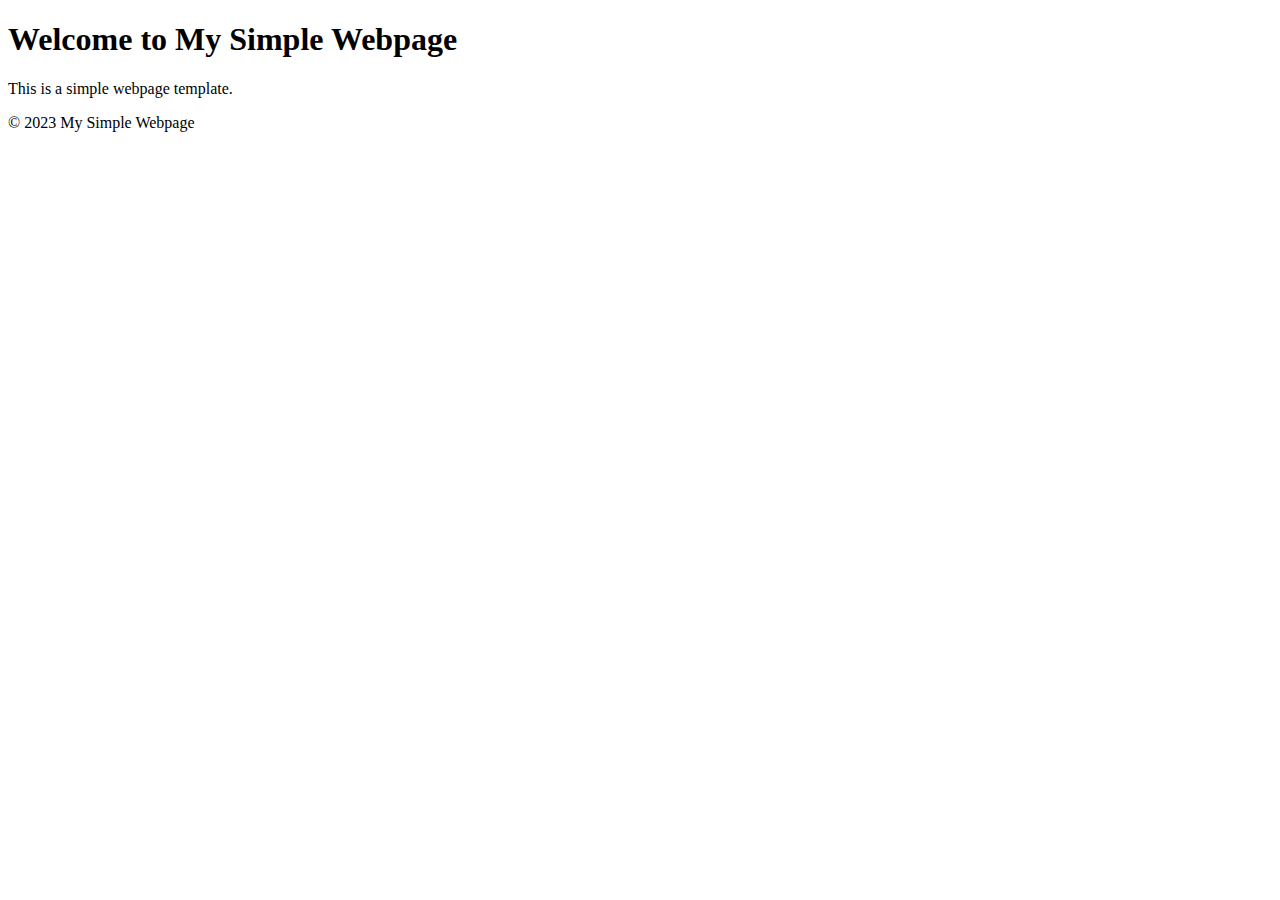
==== index.html @ 115a6396 "Add initial HTML structure for simple webpage" ====
<!DOCTYPE html>
<html lang="en">
<head>
    <meta charset="UTF-8">
    <meta name="viewport" content="width=device-width, initial-scale=1.0">
    <title>Simple Webpage</title>
    <link rel="stylesheet" href="styles.css">
</head>
<body>
    <header>
        <h1>Welcome to My Simple Webpage</h1>
    </header>
    <main>
        <p>This is a simple webpage template.</p>
    </main>
    <footer>
        <p>&copy; 2023 My Simple Webpage</p>
    </footer>
</body>
</html>
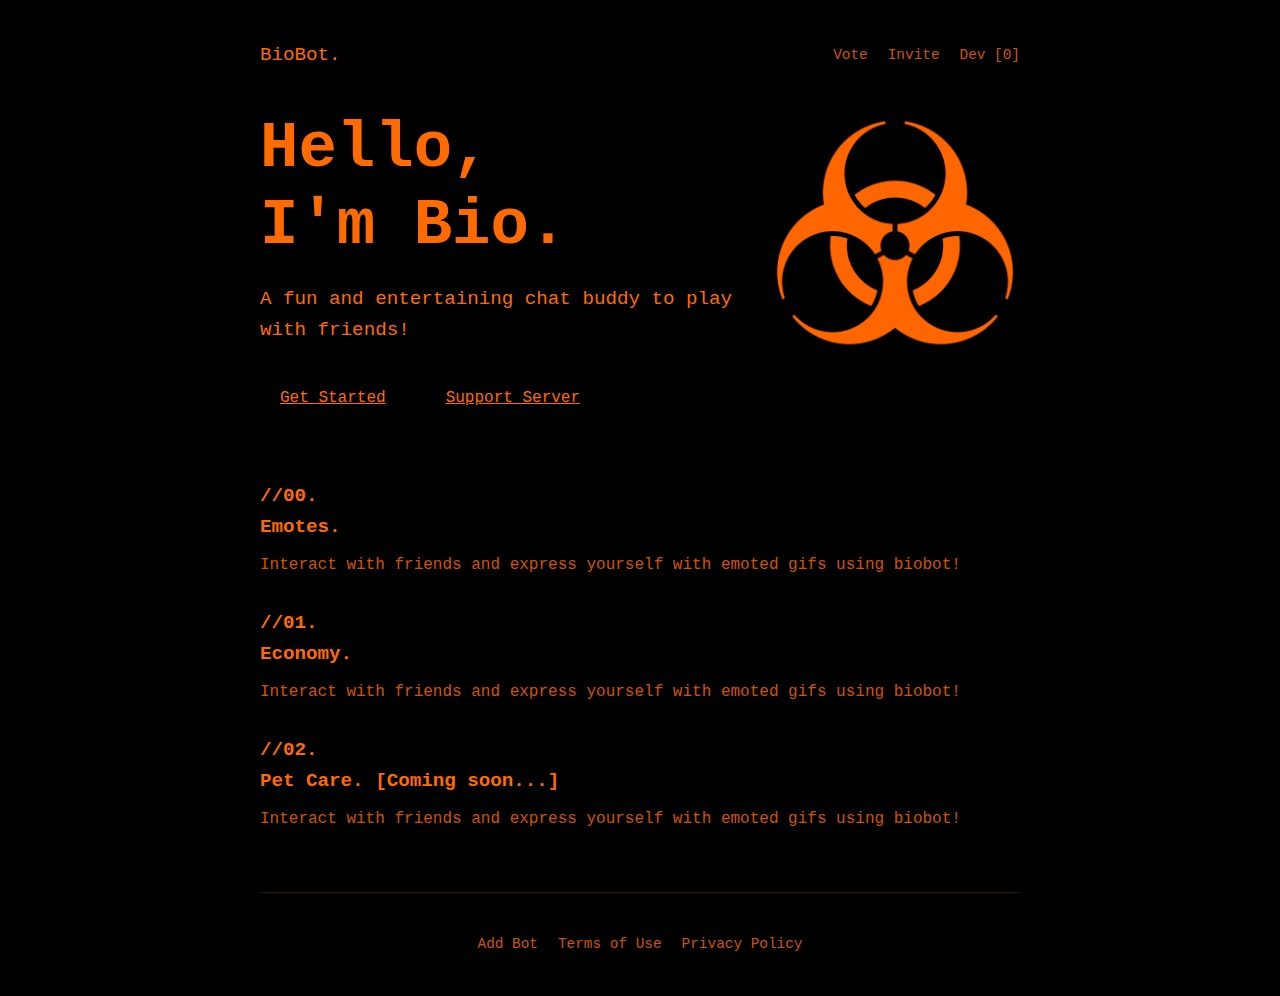
==== commit 5033cfa7: "Add initial styles and structure for BioBot webpage" ====
--- a/index.html
+++ b/index.html
@@ -3,18 +3,58 @@
 <head>
     <meta charset="UTF-8">
     <meta name="viewport" content="width=device-width, initial-scale=1.0">
-    <title>Simple Webpage</title>
-    <link rel="stylesheet" href="styles.css">
+    <title>BioBot - Chat Buddy</title>
+    <link rel="stylesheet" href="home-style.css">
+    <style>
+    </style>
 </head>
 <body>
-    <header>
-        <h1>Welcome to My Simple Webpage</h1>
-    </header>
-    <main>
-        <p>This is a simple webpage template.</p>
-    </main>
-    <footer>
-        <p>&copy; 2023 My Simple Webpage</p>
-    </footer>
+    <div class="container">
+        <header class="header">
+            <div class="brand">BioBot.</div>
+            <nav class="nav">
+                <a href="#" class="footer-link">Vote</a>
+                <a href="#" class="footer-link">Invite</a>
+                <a href="#" class="footer-link">Dev [0]</a>
+            </nav>
+        </header>
+
+        <main>
+            <section class="hero">
+                <img src="images/Biohazard_symbol_(orange).svg.png" alt="BioBot Image" class="biohazard-icon">
+                <h1>Hello,<br>I'm Bio.</h1>
+                <p class="description">A fun and entertaining chat buddy to play with friends!</p>
+                <div class="buttons">
+                    <a href="#" class="button">Get Started</a>
+                    <a href="#" class="button">Support Server</a>
+                </div>
+            </section>
+
+            <section class="features">
+                <div class="feature">
+                    <h2 class="feature-header">//00.<br>Emotes.</h2>
+                    <p class="feature-description">Interact with friends and express yourself with emoted gifs using biobot!</p>
+                </div>
+                
+                <div class="feature">
+                    <h2 class="feature-header">//01.<br>Economy.</h2>
+                    <p class="feature-description">Interact with friends and express yourself with emoted gifs using biobot!</p>
+                </div>
+                
+                <div class="feature">
+                    <h2 class="feature-header">//02.<br>Pet Care. [Coming soon...]</h2>
+                    <p class="feature-description">Interact with friends and express yourself with emoted gifs using biobot!</p>
+                </div>
+            </section>
+        </main>
+
+        <footer class="footer">
+            <div class="footer-links">
+                <a href="#" class="footer-link">Add Bot</a>
+                <a href="#" class="footer-link">Terms of Use</a>
+                <a href="#" class="footer-link">Privacy Policy</a>
+            </div>
+        </footer>
+    </div>
 </body>
 </html>--- a/home-style.css
+++ b/home-style.css
@@ -0,0 +1,124 @@
+/* Modern reset and base styles */
+* {
+    margin: 0;
+    padding: 0;
+    box-sizing: border-box;
+}
+
+body {
+    font-family: 'Courier New', monospace;
+    background-color: #000000;
+    color: #FF6B00;
+    line-height: 1.6;
+    padding: 20px;
+}
+
+/* Container styles */
+.container {
+    max-width: 800px;
+    margin: 0 auto;
+    padding: 20px;
+}
+
+/* Header styles */
+.header {
+    display: flex;
+    justify-content: space-between;
+    align-items: center;
+    margin-bottom: 40px;
+}
+
+.brand {
+    font-size: 1.2rem;
+}
+
+.nav {
+    display: flex;
+    gap: 20px;
+}
+
+/* Main content styles */
+.hero {
+    margin-bottom: 60px;
+}
+
+.hero h1 {
+    font-size: 4rem;
+    margin-bottom: 20px;
+    line-height: 1.2;
+}
+
+.biohazard-icon {
+    width: 250px;
+    height: 250px;
+    float: right;
+}
+
+.description {
+    font-size: 1.2rem;
+    margin-bottom: 30px;
+}
+
+.buttons {
+    display: flex;
+    gap: 20px;
+    margin-bottom: 60px;
+}
+
+.button {
+    padding: 10px 20px;
+    color: #FF6B00;
+    text-decoration: underline;
+    transition: all 0.3s ease;
+}
+
+.button:hover {
+    background-color: #FF6B00;
+    color: #000000;
+    text-decoration: underline;
+}
+
+/* Features section */
+.features {
+    margin-bottom: 60px;
+}
+
+.feature {
+    margin-bottom: 30px;
+}
+
+.feature-header {
+    font-size: 1.2rem;
+    margin-bottom: 10px;
+}
+
+.feature-description {
+    color: #FF6B00;
+    opacity: 0.8;
+}
+
+/* Footer styles */
+.footer {
+    text-align: center;
+    margin-top: 60px;
+    padding-top: 20px;
+    border-top: 1px solid rgba(255, 107, 0, 0.2);
+}
+
+.footer-links {
+    display: flex;
+    justify-content: center;
+    gap: 20px;
+    margin-top: 20px;
+}
+
+.footer-link {
+    color: #FF6B00;
+    text-decoration: none;
+    font-size: 0.9rem;
+    opacity: 0.8;
+}
+
+.footer-link:hover {
+    opacity: 1;
+}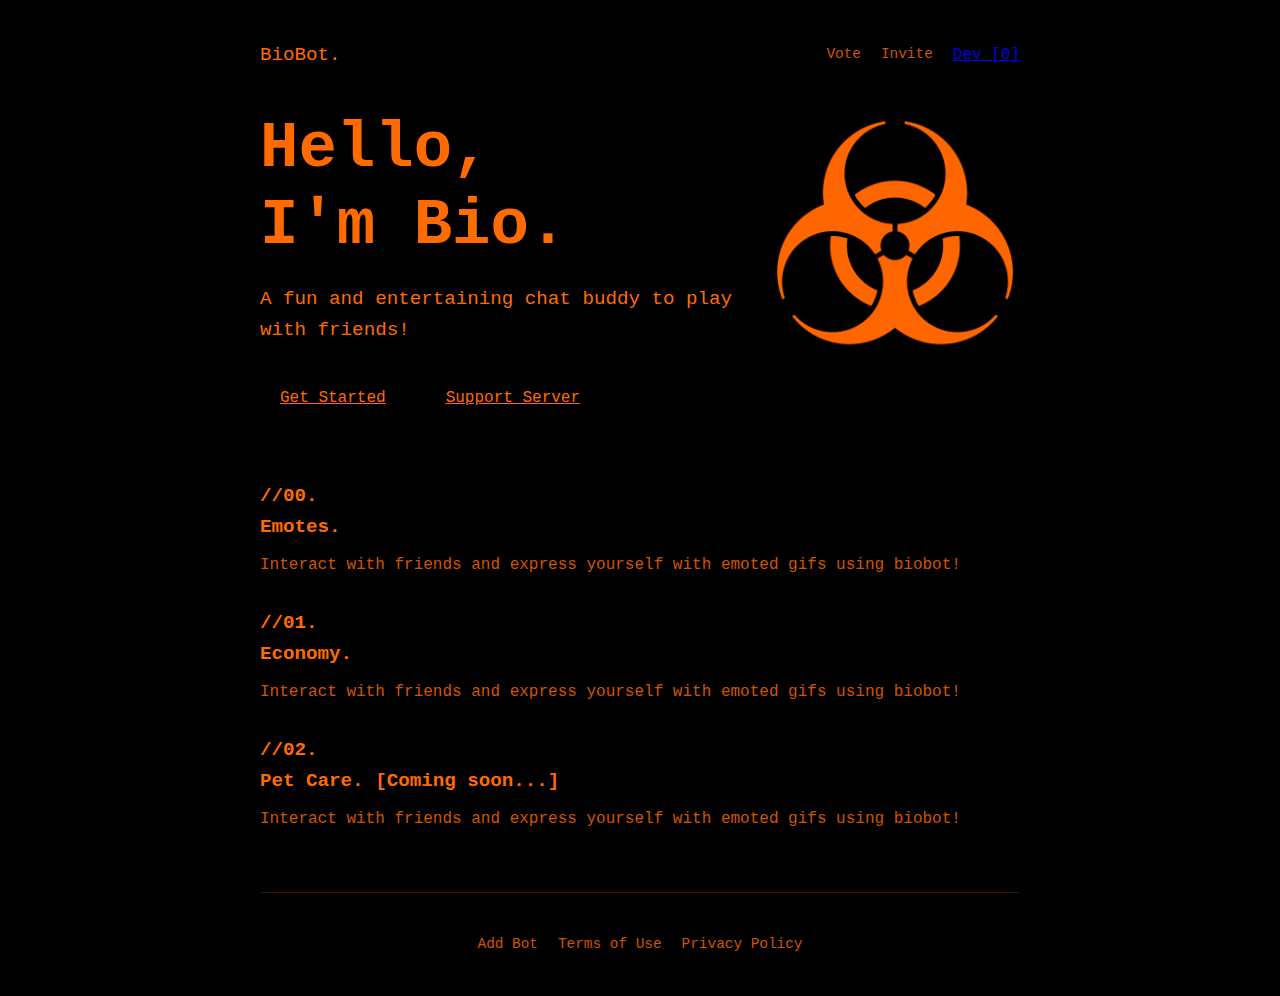
==== commit 79650078: "Refactor CSS structure and update HTML links for improved organization" ====
--- a/index.html
+++ b/index.html
@@ -4,7 +4,7 @@
     <meta charset="UTF-8">
     <meta name="viewport" content="width=device-width, initial-scale=1.0">
     <title>BioBot - Chat Buddy</title>
-    <link rel="stylesheet" href="home-style.css">
+    <link rel="stylesheet" href="CSS/home-style.css">
     <style>
     </style>
 </head>
@@ -15,7 +15,7 @@
             <nav class="nav">
                 <a href="#" class="footer-link">Vote</a>
                 <a href="#" class="footer-link">Invite</a>
-                <a href="#" class="footer-link">Dev [0]</a>
+                <a href="#" class="bot.html">Dev [0]</a>
             </nav>
         </header>
 
--- a/CSS/home-style.css
+++ b/CSS/home-style.css
@@ -0,0 +1,124 @@
+/* Modern reset and base styles */
+* {
+    margin: 0;
+    padding: 0;
+    box-sizing: border-box;
+}
+
+body {
+    font-family: 'Courier New', monospace;
+    background-color: #000000;
+    color: #FF6B00;
+    line-height: 1.6;
+    padding: 20px;
+}
+
+/* Container styles */
+.container {
+    max-width: 800px;
+    margin: 0 auto;
+    padding: 20px;
+}
+
+/* Header styles */
+.header {
+    display: flex;
+    justify-content: space-between;
+    align-items: center;
+    margin-bottom: 40px;
+}
+
+.brand {
+    font-size: 1.2rem;
+}
+
+.nav {
+    display: flex;
+    gap: 20px;
+}
+
+/* Main content styles */
+.hero {
+    margin-bottom: 60px;
+}
+
+.hero h1 {
+    font-size: 4rem;
+    margin-bottom: 20px;
+    line-height: 1.2;
+}
+
+.biohazard-icon {
+    width: 250px;
+    height: 250px;
+    float: right;
+}
+
+.description {
+    font-size: 1.2rem;
+    margin-bottom: 30px;
+}
+
+.buttons {
+    display: flex;
+    gap: 20px;
+    margin-bottom: 60px;
+}
+
+.button {
+    padding: 10px 20px;
+    color: #FF6B00;
+    text-decoration: underline;
+    transition: all 0.3s ease;
+}
+
+.button:hover {
+    background-color: #FF6B00;
+    color: #000000;
+    text-decoration: underline;
+}
+
+/* Features section */
+.features {
+    margin-bottom: 60px;
+}
+
+.feature {
+    margin-bottom: 30px;
+}
+
+.feature-header {
+    font-size: 1.2rem;
+    margin-bottom: 10px;
+}
+
+.feature-description {
+    color: #FF6B00;
+    opacity: 0.8;
+}
+
+/* Footer styles */
+.footer {
+    text-align: center;
+    margin-top: 60px;
+    padding-top: 20px;
+    border-top: 1px solid rgba(255, 107, 0, 0.2);
+}
+
+.footer-links {
+    display: flex;
+    justify-content: center;
+    gap: 20px;
+    margin-top: 20px;
+}
+
+.footer-link {
+    color: #FF6B00;
+    text-decoration: none;
+    font-size: 0.9rem;
+    opacity: 0.8;
+}
+
+.footer-link:hover {
+    opacity: 1;
+}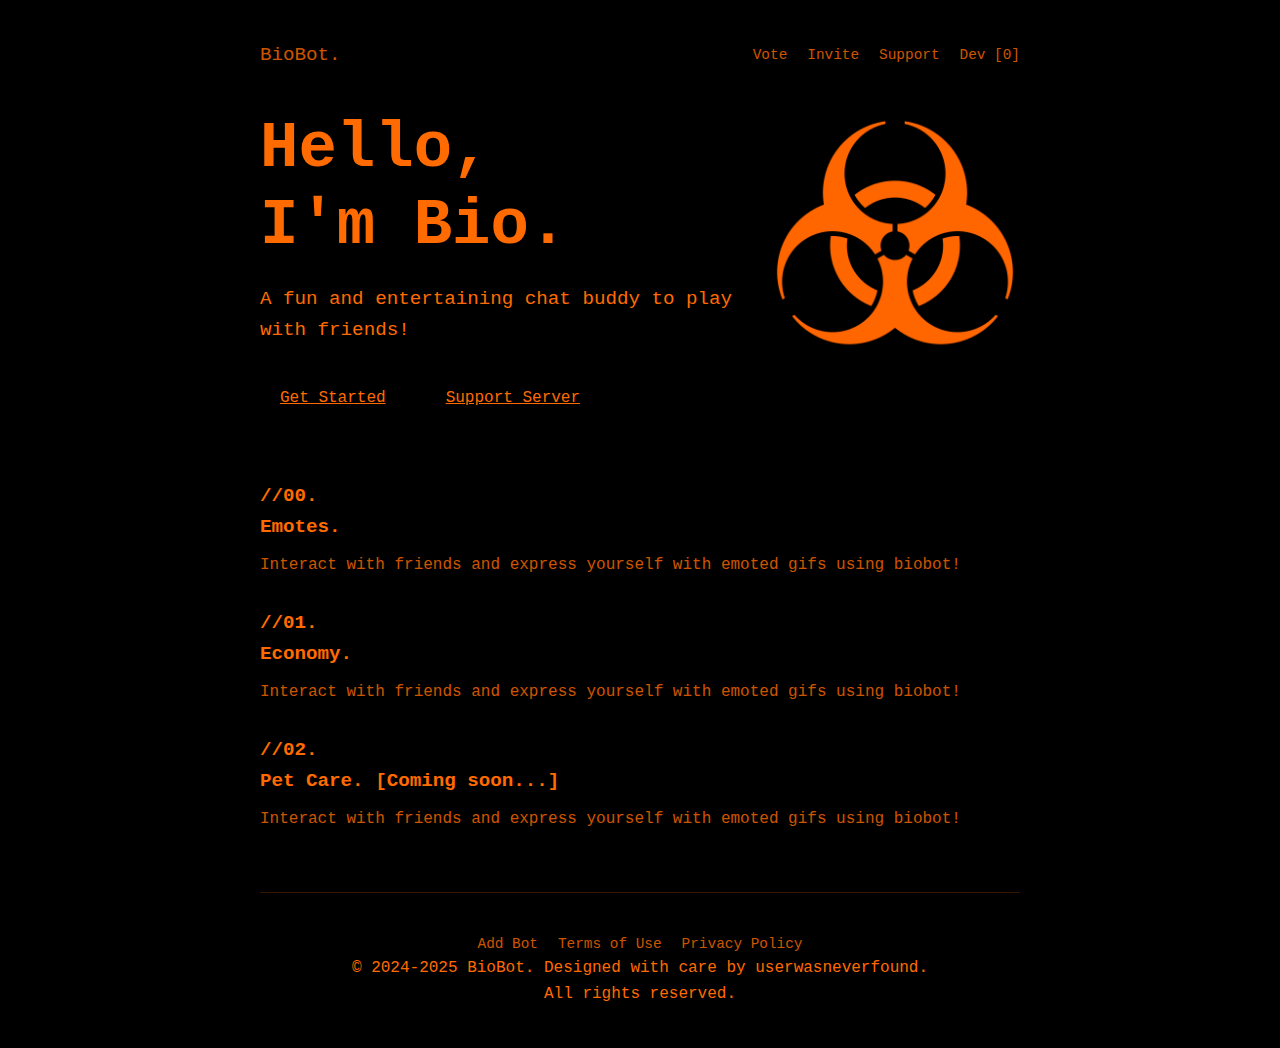
==== commit 9f7594cc: "Enhance navigation and footer styles; update links and add terms sections" ====
--- a/index.html
+++ b/index.html
@@ -11,11 +11,12 @@
 <body>
     <div class="container">
         <header class="header">
-            <div class="brand">BioBot.</div>
+            <div class="brand"><a href="index.html" class="nav-link">BioBot.</a></div>
             <nav class="nav">
-                <a href="#" class="footer-link">Vote</a>
-                <a href="#" class="footer-link">Invite</a>
-                <a href="#" class="bot.html">Dev [0]</a>
+                <a href="https://botdesignerlist.com/bot/nIzNsbgTmtw1UAVEdgTV" class="footer-link">Vote</a>
+                <a href="https://discord.com/oauth2/authorize?client_id=544728668178612225&scope=bot%20applications.commands&permissions=379968" class="footer-link">Invite</a>
+                <a href="https://discord.gg/vymDQxM2tN" class="footer-link">Support</a>
+                <a href="bot.html" class="footer-link">Dev [0]</a>
             </nav>
         </header>
 
@@ -25,8 +26,8 @@
                 <h1>Hello,<br>I'm Bio.</h1>
                 <p class="description">A fun and entertaining chat buddy to play with friends!</p>
                 <div class="buttons">
-                    <a href="#" class="button">Get Started</a>
-                    <a href="#" class="button">Support Server</a>
+                    <a href="https://discord.com/oauth2/authorize?client_id=544728668178612225&scope=bot%20applications.commands&permissions=379968" class="button">Get Started</a>
+                    <a href="https://discord.gg/vymDQxM2tN" class="button">Support Server</a>
                 </div>
             </section>
 
@@ -51,9 +52,14 @@
         <footer class="footer">
             <div class="footer-links">
                 <a href="#" class="footer-link">Add Bot</a>
-                <a href="#" class="footer-link">Terms of Use</a>
+                <a href="titan.html" class="footer-link">Terms of Use</a>
                 <a href="#" class="footer-link">Privacy Policy</a>
             </div>
+                <div class="copyright">
+                    <span>© 2024-2025 BioBot.</span>
+                    <span>Designed with care by userwasneverfound.</span>
+                    <div class="rights-reserved">All rights reserved.</div>
+                </div>
         </footer>
     </div>
 </body>
--- a/CSS/home-style.css
+++ b/CSS/home-style.css
@@ -35,6 +35,17 @@
 .nav {
     display: flex;
     gap: 20px;
+}
+
+.nav-link {
+    color: #FF6B00;
+    text-decoration: none;
+    opacity: 0.8;
+    transition: opacity 0.3s ease;
+}
+
+.nav-link:hover {
+    opacity: 1;
 }
 
 /* Main content styles */
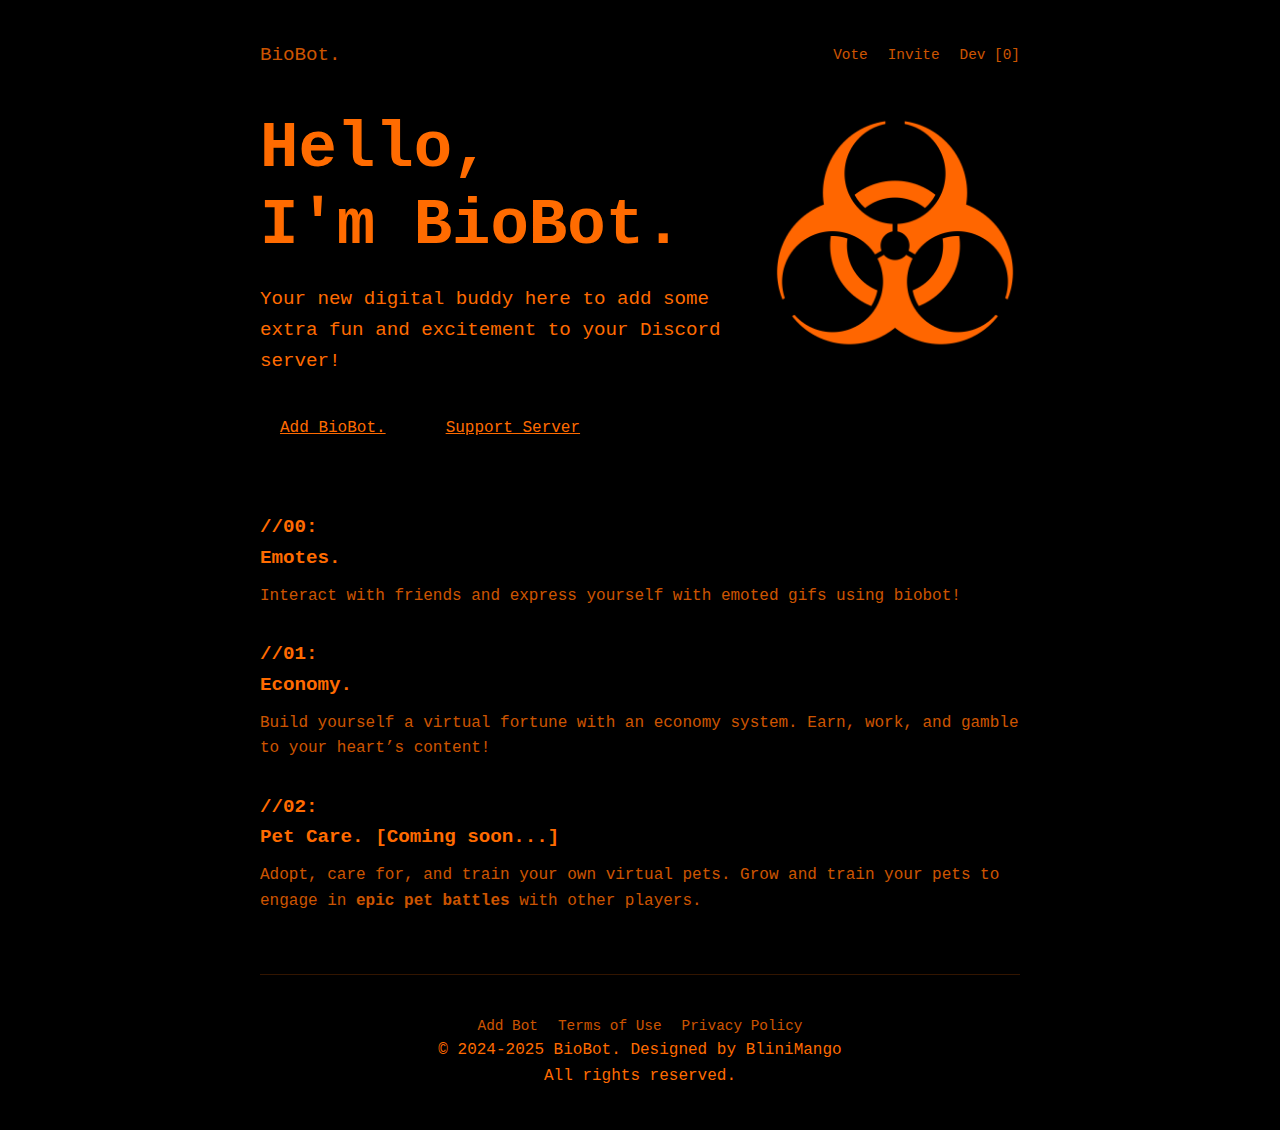
==== commit 0ed49508: "Update footer links to point to new terms and privacy policy pages; change Dev link to point to dev." ====
--- a/index.html
+++ b/index.html
@@ -3,7 +3,7 @@
 <head>
     <meta charset="UTF-8">
     <meta name="viewport" content="width=device-width, initial-scale=1.0">
-    <title>BioBot - Chat Buddy</title>
+    <title>BioBot.</title>
     <link rel="stylesheet" href="CSS/home-style.css">
     <style>
     </style>
@@ -15,49 +15,48 @@
             <nav class="nav">
                 <a href="https://botdesignerlist.com/bot/nIzNsbgTmtw1UAVEdgTV" class="footer-link">Vote</a>
                 <a href="https://discord.com/oauth2/authorize?client_id=544728668178612225&scope=bot%20applications.commands&permissions=379968" class="footer-link">Invite</a>
-                <a href="https://discord.gg/vymDQxM2tN" class="footer-link">Support</a>
-                <a href="bot.html" class="footer-link">Dev [0]</a>
+                <a href="dev.html" class="footer-link">Dev [0]</a>
             </nav>
         </header>
 
         <main>
             <section class="hero">
                 <img src="images/Biohazard_symbol_(orange).svg.png" alt="BioBot Image" class="biohazard-icon">
-                <h1>Hello,<br>I'm Bio.</h1>
-                <p class="description">A fun and entertaining chat buddy to play with friends!</p>
+                <h1>Hello,<br>I'm BioBot.</h1>
+                <p class="description">Your new digital buddy here to add some extra fun and excitement to your Discord server!</p>
                 <div class="buttons">
-                    <a href="https://discord.com/oauth2/authorize?client_id=544728668178612225&scope=bot%20applications.commands&permissions=379968" class="button">Get Started</a>
+                    <a href="https://discord.com/oauth2/authorize?client_id=544728668178612225&scope=bot%20applications.commands&permissions=379968" class="button">Add BioBot.</a>
                     <a href="https://discord.gg/vymDQxM2tN" class="button">Support Server</a>
                 </div>
             </section>
 
             <section class="features">
                 <div class="feature">
-                    <h2 class="feature-header">//00.<br>Emotes.</h2>
+                    <h2 class="feature-header">//00:<br>Emotes.</h2>
                     <p class="feature-description">Interact with friends and express yourself with emoted gifs using biobot!</p>
                 </div>
                 
                 <div class="feature">
-                    <h2 class="feature-header">//01.<br>Economy.</h2>
-                    <p class="feature-description">Interact with friends and express yourself with emoted gifs using biobot!</p>
+                    <h2 class="feature-header">//01:<br>Economy.</h2>
+                    <p class="feature-description">Build yourself a virtual fortune with an economy system. Earn, work, and gamble to your heart’s content!</p>
                 </div>
                 
                 <div class="feature">
-                    <h2 class="feature-header">//02.<br>Pet Care. [Coming soon...]</h2>
-                    <p class="feature-description">Interact with friends and express yourself with emoted gifs using biobot!</p>
+                    <h2 class="feature-header">//02:<br>Pet Care. [Coming soon...]</h2>
+                    <p class="feature-description">Adopt, care for, and train your own virtual pets. Grow and train your pets to engage in <strong>epic pet battles</strong> with other players. </p>
                 </div>
             </section>
         </main>
 
         <footer class="footer">
             <div class="footer-links">
-                <a href="#" class="footer-link">Add Bot</a>
-                <a href="titan.html" class="footer-link">Terms of Use</a>
-                <a href="#" class="footer-link">Privacy Policy</a>
+                <a href="https://discord.com/oauth2/authorize?client_id=544728668178612225&scope=bot%20applications.commands&permissions=379968" class="footer-link">Add Bot</a>
+                <a href="terms.html" class="footer-link">Terms of Use</a>
+                <a href="policy.html.html" class="footer-link">Privacy Policy</a>
             </div>
                 <div class="copyright">
                     <span>© 2024-2025 BioBot.</span>
-                    <span>Designed with care by userwasneverfound.</span>
+                    <span>Designed by BliniMango</span>
                     <div class="rights-reserved">All rights reserved.</div>
                 </div>
         </footer>
